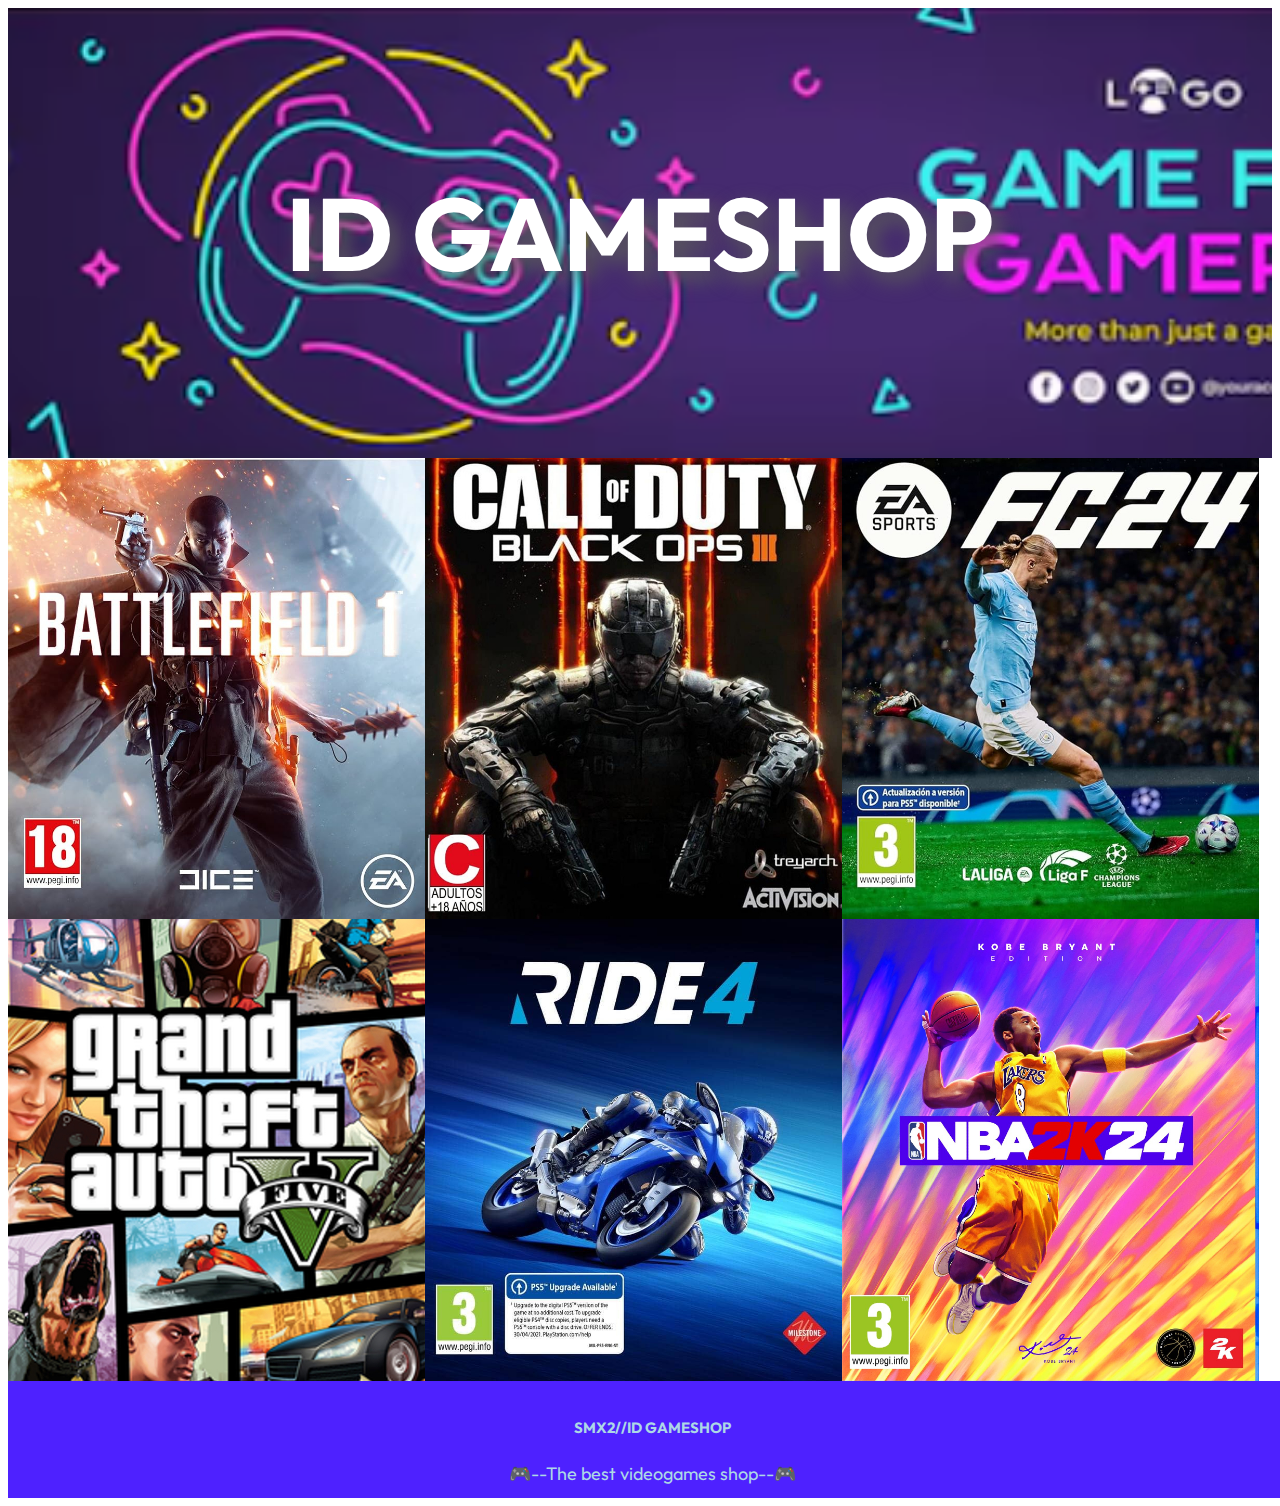
==== index.html @ 54add0b1 "header y footer bien hechos" ====
<!DOCTYPE html>
<html lang="en">
<head>
    <meta charset="UTF-8">
    <meta name="viewport" content="width=device-width, initial-scale=1.0">
    <link rel="stylesheet" href="./css/style.index.css">
    <title>ID GAMESHOP</title>
</head>
<body>
    <header class="titulo letrafont">
        <h1>ID GAMESHOP</h1>
    </header>
    <div>
        <a href="view/battlefield.html"><img src="img/Battlefield.jpg" alt="img battlefield" class="imagenes"></a>
        <a href="view/blackops3.html"><img src="img/blackops3.jpg" alt="img blackops 3" class="imagenes"></a>
        <a href="view/fifa.html"><img src="img/fifa.jpg" alt="img fifa" class="imagenes"></a>
    </div>
    <div>
        <a href="view/GTA.html"><img src="img/GTA.jpg" alt="img GTA" class="imagenes"></a>
        <a href="view/ride4.html"><img src="img/ride4.jpg" alt="img Ride 4" class="imagenes"></a>
        <a href="view/NBA2K.html"><img src="./img/NB2K.jpg" alt="img NBA2K" class="imagenes"></a>
    </div>
<footer>
    <h5 class="letrafont">SMX2//ID GAMESHOP</h5>
    <h7 class="letrafont">🎮--The best videogames shop--🎮</h7> 
</footer>
</body>
</html>
---- css/style.index.css ----
@import url('https://fonts.googleapis.com/css2?family=Outfit:wght@100..900&family=Press+Start+2P&family=Roboto+Condensed:ital,wght@0,100..900;1,100..900&family=Russo+One&family=Titillium+Web:ital,wght@0,200;0,300;0,400;0,600;0,700;0,900;1,200;1,300;1,400;1,600;1,700&display=swap');

.titulo {
    background-image: url(../img/banner.png );
    height: 50vh;
    color: white;
    background-size: cover;
    display: flex;
    align-items: center;
    justify-content: center;
    font-size: 250%;
    font-size: 4vw; 
    text-align: center;
    text-shadow: 8px 8px 20px #5b5b5b;
}

.letrafont {
    font-family: "Outfit", sans-serif;
    font-optical-sizing: auto;
    font-weight: weight;
    font-style: normal;
  }

  footer {
    width: 100%;
    background-color: rgb(78, 33, 255);
    text-align: center;
    color: lightblue;
    clear: both;
    font-size: 2vh;
    padding: 1%;
}

.imagenes {
    width: 33%;
    float: left;
}


/*@import url('https://fonts.googleapis.com/css2?family=Outfit:wght@100..900&family=Press+Start+2P&family=Roboto+Condensed:ital,wght@0,100..900;1,100..900&family=Russo+One&family=Titillium+Web:ital,wght@0,200;0,300;0,400;0,600;0,700;0,900;1,200;1,300;1,400;1,600;1,700&display=swap');

@media only screen and (max-width: 800px) {
    .imagenes {
        width: 32%;
        border: 1px solid orange;
    }
    .titulo {
        font-size: 8vw; 
        font-size: 150%;
    }

    footer {
        padding: 0.5%;
    }
    .titulo {
         height: 50vh;
         } 
    }
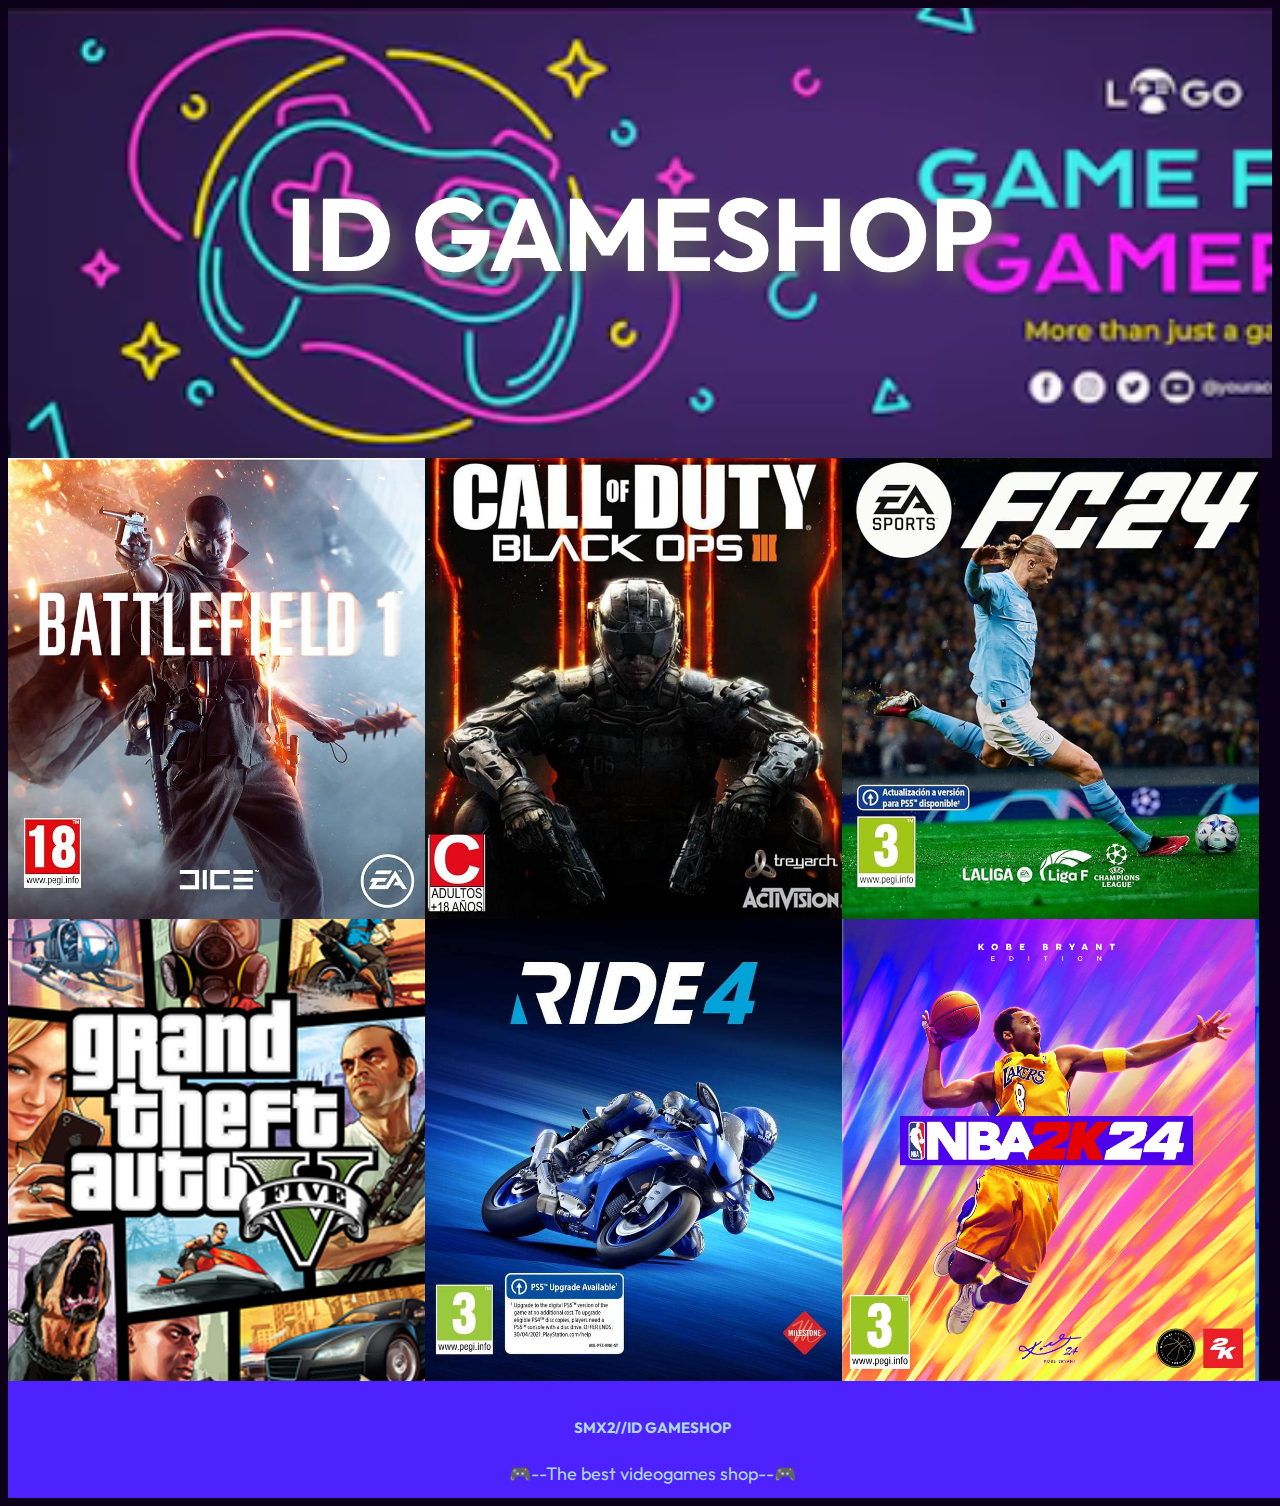
==== commit e517a60a: "Fotos añadidas y página de juegos hecha (solo la de battlefield)" ====
--- a/index.html
+++ b/index.html
@@ -4,6 +4,7 @@
     <meta charset="UTF-8">
     <meta name="viewport" content="width=device-width, initial-scale=1.0">
     <link rel="stylesheet" href="./css/style.index.css">
+    <link rel="icon" href="img/logo.png">
     <title>ID GAMESHOP</title>
 </head>
 <body>
--- a/css/style.index.css
+++ b/css/style.index.css
@@ -1,4 +1,8 @@
 @import url('https://fonts.googleapis.com/css2?family=Outfit:wght@100..900&family=Press+Start+2P&family=Roboto+Condensed:ital,wght@0,100..900;1,100..900&family=Russo+One&family=Titillium+Web:ital,wght@0,200;0,300;0,400;0,600;0,700;0,900;1,200;1,300;1,400;1,600;1,700&display=swap');
+
+body{
+    background-color: rgb(13, 1, 26);
+}
 
 .titulo {
     background-image: url(../img/banner.png );
@@ -19,9 +23,9 @@
     font-optical-sizing: auto;
     font-weight: weight;
     font-style: normal;
-  }
+ }
 
-  footer {
+footer {
     width: 100%;
     background-color: rgb(78, 33, 255);
     text-align: center;
@@ -36,14 +40,10 @@
     float: left;
 }
 
-
-/*@import url('https://fonts.googleapis.com/css2?family=Outfit:wght@100..900&family=Press+Start+2P&family=Roboto+Condensed:ital,wght@0,100..900;1,100..900&family=Russo+One&family=Titillium+Web:ital,wght@0,200;0,300;0,400;0,600;0,700;0,900;1,200;1,300;1,400;1,600;1,700&display=swap');
-
 @media only screen and (max-width: 800px) {
     .imagenes {
-        width: 32%;
-        border: 1px solid orange;
-    }
+        width: 50%;
+   }
     .titulo {
         font-size: 8vw; 
         font-size: 150%;
@@ -52,9 +52,4 @@
     footer {
         padding: 0.5%;
     }
-    .titulo {
-         height: 50vh;
-         } 
-    }
 
-  